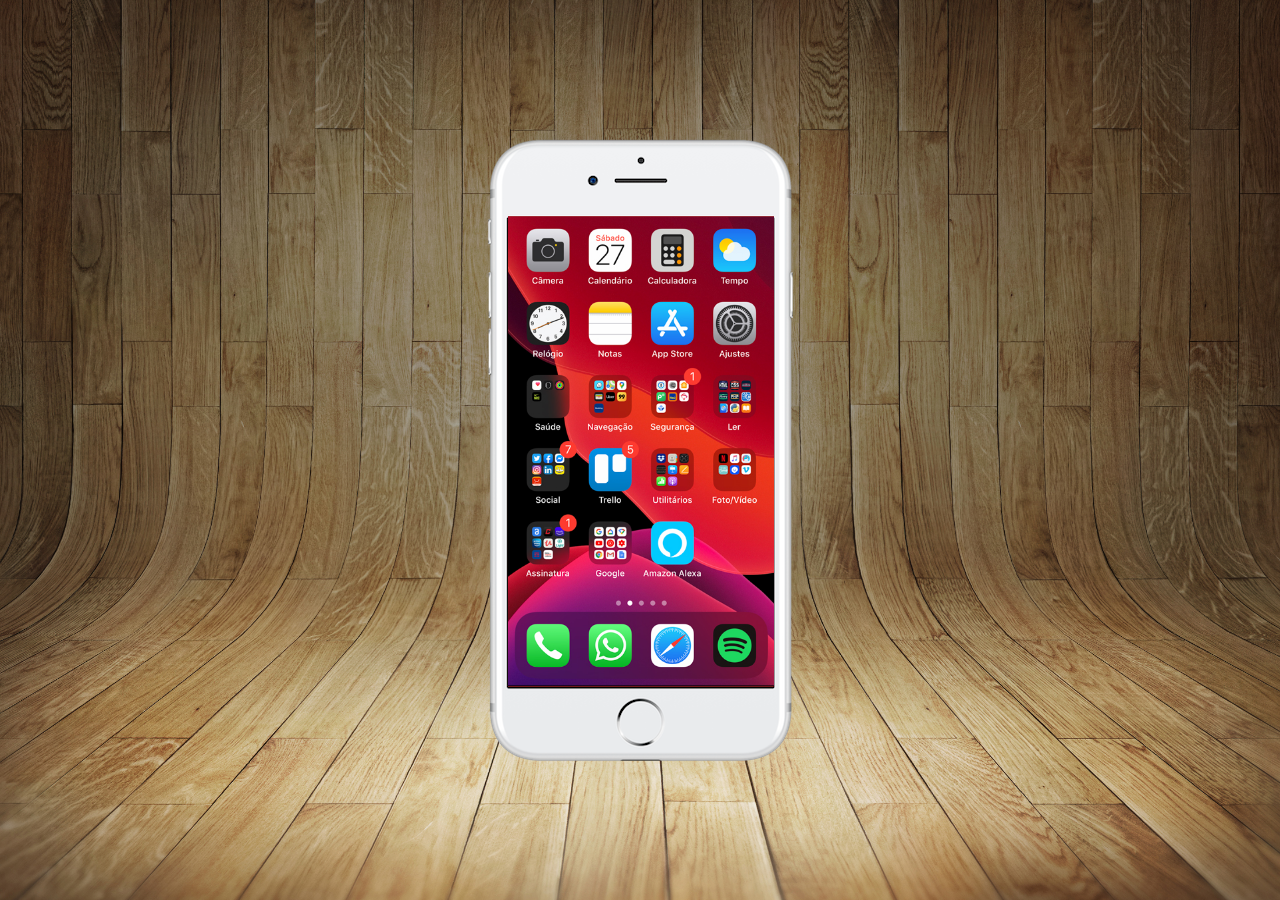
==== index.html @ 30e8fbcb "criei a tela home" ====
<!DOCTYPE html>
<html lang="pt-br">
<head>
    <meta charset="UTF-8">
    <meta name="viewport" content="width=device-width, initial-scale=1.0">
    <title>Redes Sociais</title>
    <link rel="shortcut icon" href="favicon.ico" type="image/x-icon">
    <link rel="stylesheet" href="style.css">
    <link rel="stylesheet" href="css/style.css">
</head>
<body>
    <main>
    
        <section id="telefone">
            <iframe class="iph" src="./home.html" name="tela" id="tela" frameborder="0"></iframe>
        </section>
        <section id="redes-sociais">
    
        </section>
    </main>
</body>
</html>
---- css/style.css ----
@charset "UTF-8";

*{
    margin: 0;
    padding: 0;
    box-sizing: border-box;
    font-family: Arial, Helvetica, sans-serif;
}

body{
    width: 100vw;
    height: 100dvh;
    background: url(../imagens/fundo-madeira.jpg) center no-repeat;
    background-size: cover;
}

main{
    height: 100dvh;
    display: flex;
    justify-content: center;
    align-items: center;
}

#telefone{
    position: relative;
    display: flex;
    justify-content: center;
    align-items: center;
    height: 627px;
    width: 311px;
    background: url(../imagens/frame-iphone.png) center no-repeat;
}

.iph{
    position: absolute;
    right: 22px;
    top: 50%;
    transform: translateY(-49.7%);
    background-color: red;
    width: 266px;
    height: 470px;
}
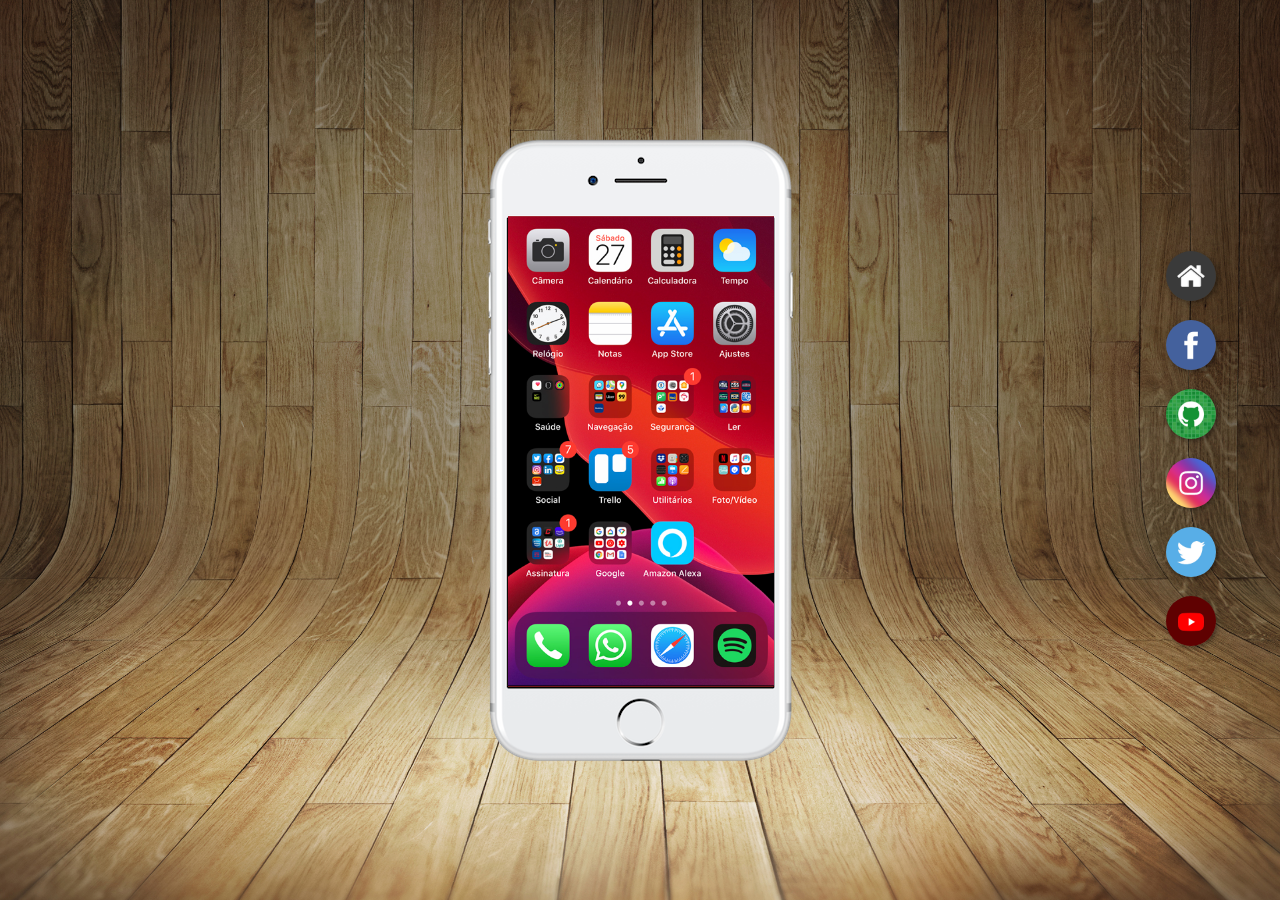
==== commit 3ab30405: "botões laterais criados" ====
--- a/index.html
+++ b/index.html
@@ -15,7 +15,14 @@
             <iframe class="iph" src="./home.html" name="tela" id="tela" frameborder="0"></iframe>
         </section>
         <section id="redes-sociais">
-    
+            <ul>
+                <li><a href="#" target="tela"><img class="logo" src="./imagens/logo-home.jpg" alt="Logo da Homepage"></a></li>
+                <li><a href="#" target="tela"><img class="logo" src="./imagens/logo-facebook.jpg" alt=""></a></li>
+                <li><a href="#" target="tela"><img class="logo" src="./imagens/logo-github.jpg" alt="Logo do GitHub"></a></li>
+                <li><a href="instagram.html" target="tela"><img class="logo" src="./imagens/logo-instagram.jpg" alt="Logo do instagram"></a></li>
+                <li><a href="#" target="tela"><img class="logo" src="./imagens/logo-twitter.jpg" alt="logo do twitter"></a></li>
+                <li><a href="#" target="tela"><img class="logo" src="./imagens/logo-youtube.jpg" alt="logo do youtube"></a></li>
+            </ul>
         </section>
     </main>
 </body>
--- a/css/style.css
+++ b/css/style.css
@@ -5,6 +5,7 @@
     padding: 0;
     box-sizing: border-box;
     font-family: Arial, Helvetica, sans-serif;
+    list-style-type: none;
 }
 
 body{
@@ -39,4 +40,28 @@
     background-color: red;
     width: 266px;
     height: 470px;
+}
+
+#redes-sociais{
+    position: absolute;
+    right: 5%;
+}
+
+.logo{
+    box-shadow: 2px 2px 5px rgba(0, 0, 0, 0.400);
+    width: 50px;
+    border-radius: 50%;
+    box-sizing: border-box;
+
+    /* FOI USADO O BOX-SIZING PARA QUE A BORDA FAÇA PARTE DA IMAGEM, NÃO ALTERANDO SUA POSIÇÃO NEM SEU TAMANHO. */
+}
+
+.logo:hover{
+    box-shadow: 0px 0px 5px rgba(255, 255, 255, 0.363);
+}
+
+ul{
+    display: flex;
+    flex-direction: column;
+    gap: 15px;
 }